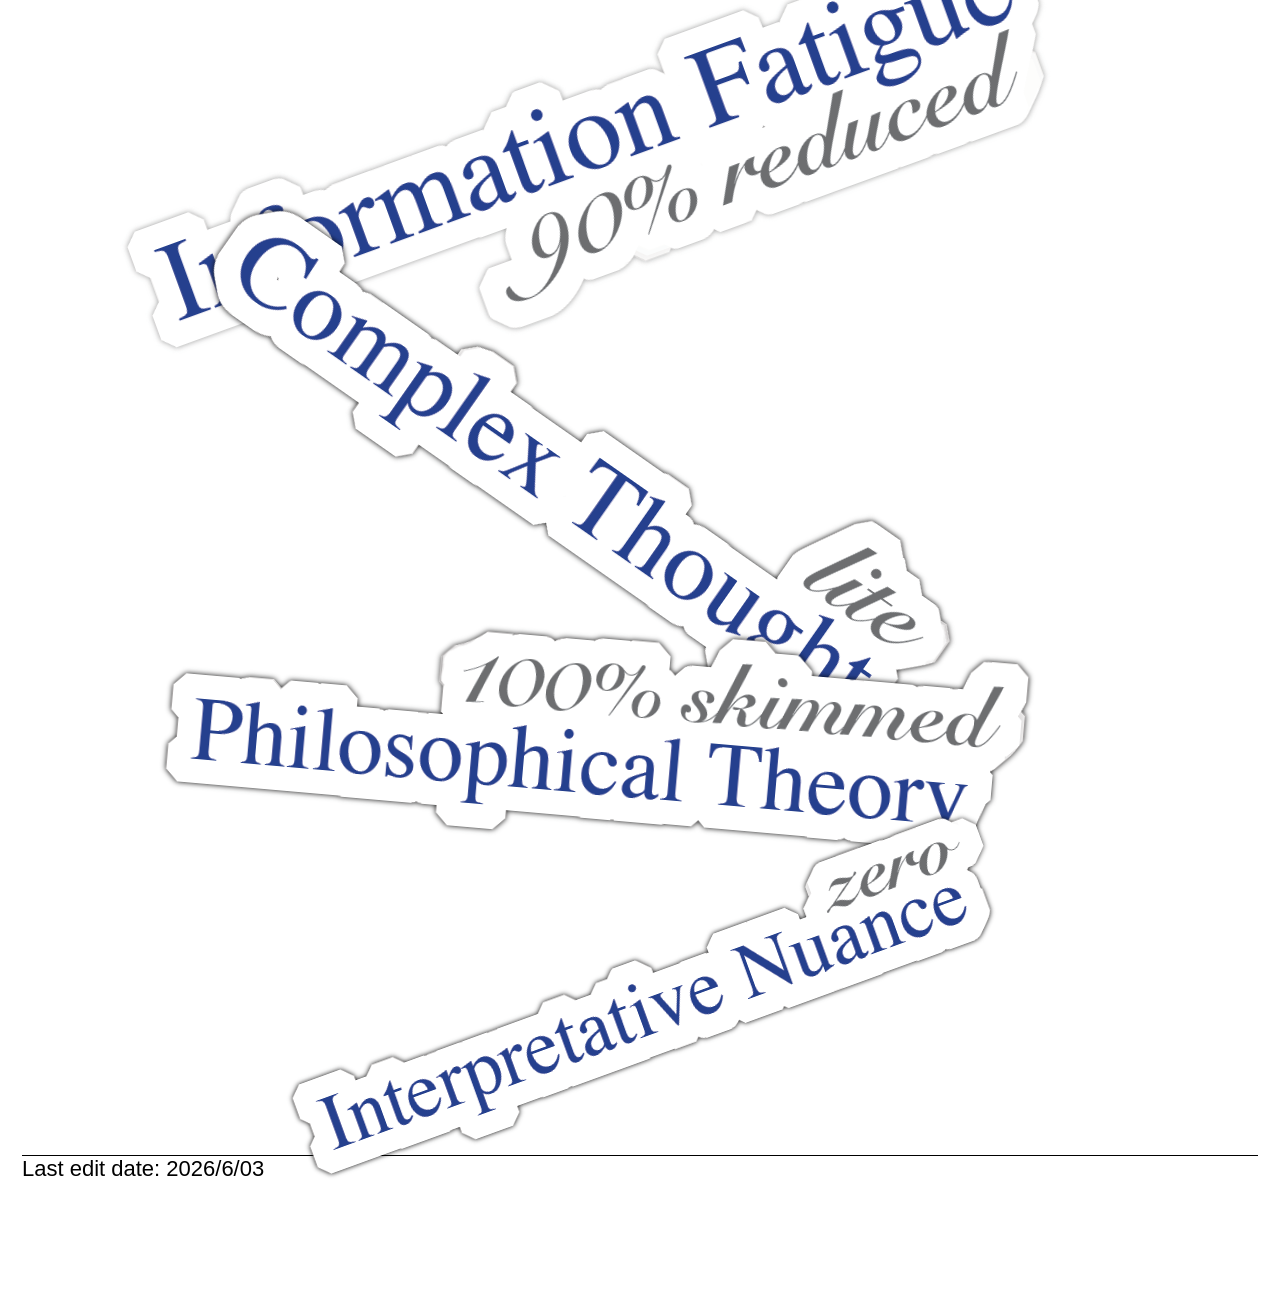
==== home.html @ 9d6224fe "New upload" ====
<!DOCTYPE html>

<html lang="en">

<head>

	<meta charset="utf-8">
	<meta name="viewport" content="width=device-width,initial-scale=1.0">

	<!-- meta tags, fill them with website meta infos -->
	<meta name="Digestion of the mind" content="Description of your web page" />
	<meta name="Cognitive Malnutrition" content="Digestion, Consumption, Diet, Speed, Efficiency" />
	<meta name="Eva Sóldís Bragadóttir" content="Name of the author/owner of the webpage's content" />

	<!-- favicon, fill with a 512x512px .png image named 'favicon.png' -->
	<link rel="icon" href="assets/images/favicon/favicon.png" />

	<!-- website title, visible in the browser window and on link sharing -->
	<title>Home</title>

	<!-- links for extensions and dependencies -->

	<!-- css -->
	<!-- first link your CSS dependences, here is normalize, a CSS 'reset' for cross-browser appearence uniformity -->
	<link rel="stylesheet" href="assets/css/normalize.css">
	<!-- zeroing out typographic browser default settings -->
	<link rel="stylesheet" href="assets/css/zero.css">
	<!-- you stylesheet -->
	<link rel="stylesheet" href="assets/css/style.css?ver=1.0">

	<!-- js -->
	<!-- first link your javascript dependencies -->
	<link rel="script" href="assets/js/script.js">
	<!-- your website scripts goes at the end of this document, right before the closing -->

</head>

<body>
	<div class="page-wrapper">

    <header>
    </header>

		<main>
            <a href="index.html">
              <img id="dietsticker1" src="assets/images/sticker1.png" alt="Information Fatigue">
            </a>

             <a href="index.html">
              <img id="dietsticker2" src="assets/images/sticker2.png" alt="Complex Thought">
            </a>

             <a href="index.html">
              <img id="dietsticker3" src="assets/images/sticker3.png" alt="Philosophical Theory">
            </a>

             <a href="index.html">
              <img id="dietsticker4" src="assets/images/sticker4.png" alt="Interpretative Nuance">
            </a>
		</main>



		<footer>

			<hr>

			<p>
				Last edit date: 2026/6/03
			</p>

		</footer>



	</div>



	<!-- end webpage content -->


	<!-- website script right before closing </body> tag -->
	<script type="text/javascript" src="assets/js/script.js?ver=1.0"></script>


</body>

</html>
---- assets/css/zero.css ----
/********************************************************************************************************
 * TAKEN FROM: HTTPS://GITHUB.COM/TAILWINDLABS/TAILWINDCSS/BLOB/MAIN/PACKAGES/TAILWINDCSS/PREFLIGHT.CSS *
 ********************************************************************************************************/

/*
  1. Prevent padding and border from affecting element width. (https://github.com/mozdevs/cssremedy/issues/4)
  2. Remove default margins and padding
  3. Reset all borders.
*/

*,
::after,
::before,
::backdrop,
::file-selector-button {
    box-sizing: border-box;
    margin: 0;
    padding: 0;
    border: 0 solid;
}

/*
  1. Use a consistent sensible line-height in all browsers.
  2. Prevent adjustments of font size after orientation changes in iOS.
  3. Use a more readable tab size.
  4. Use the user's configured `sans` font-family by default.
  5. Use the user's configured `sans` font-feature-settings by default.
  6. Use the user's configured `sans` font-variation-settings by default.
  7. Disable tap highlights on iOS.
*/

html,
:host {
    line-height: 1.5;
    -webkit-text-size-adjust: 100%;
    font-family:
        system-ui,
        -apple-system,
        BlinkMacSystemFont,
        'Segoe UI',
        Roboto,
        Oxygen,
        Ubuntu,
        Cantarell,
        'Open Sans',
        'Helvetica Neue',
        sans-serif;
    font-feature-settings: normal;
    font-variation-settings: normal;
    -webkit-tap-highlight-color: transparent;
    /* text-rendering: https://developer.mozilla.org/en-US/docs/Web/CSS/Reference/Properties/text-rendering */
    text-rendering: optimizeLegibility;
    /* font-kerning: https://developer.mozilla.org/en-US/docs/Web/CSS/Reference/Properties/font-kerning */
    font-kerning: auto;
}

/*
  1. Add the correct height in Firefox.
  2. Correct the inheritance of border color in Firefox. (https://bugzilla.mozilla.org/show_bug.cgi?id=190655)
  3. Reset the default border style to a 1px solid border.
*/

hr {
    height: 0;
    color: inherit;
    border-top-width: 1px;
}

/*
  Add the correct text decoration in Chrome, Edge, and Safari.
*/

abbr:where([title]) {
    -webkit-text-decoration: underline dotted;
    text-decoration: underline dotted;
}

/*
  Remove the default font size and weight for headings.
*/

h1,
h2,
h3,
h4,
h5,
h6 {
    font-size: inherit;
    font-weight: inherit;
}

/*
  Reset links to optimize for opt-in styling instead of opt-out.
*/

a {
    color: inherit;
    -webkit-text-decoration: inherit;
    text-decoration: inherit;
}

/*
  Add the correct font weight in Edge and Safari.
*/

b,
strong {
    font-weight: bolder;
}

/*
  1. Use the user's configured `mono` font-family by default.
  2. Use the user's configured `mono` font-feature-settings by default.
  3. Use the user's configured `mono` font-variation-settings by default.
  4. Correct the odd `em` font sizing in all browsers.
*/

code,
kbd,
samp,
pre {
    font-family:
        ui-monospace,
        SFMono-Regular,
        Menlo,
        Monaco,
        Consolas,
        'Liberation Mono',
        'Courier New',
        monospace;
    font-feature-settings: normal;
    font-variation-settings: normal;
    font-size: 1em;
}

/*
  Add the correct font size in all browsers.
*/

small {
    font-size: 80%;
}

/*
  Prevent `sub` and `sup` elements from affecting the line height in all browsers.
*/

sub,
sup {
    font-size: 75%;
    line-height: 0;
    position: relative;
    vertical-align: baseline;
}

sub {
    bottom: -0.25em;
}

sup {
    top: -0.5em;
}

/*
  1. Remove text indentation from table contents in Chrome and Safari. (https://bugs.chromium.org/p/chromium/issues/detail?id=999088, https://bugs.webkit.org/show_bug.cgi?id=201297)
  2. Correct table border color inheritance in all Chrome and Safari. (https://bugs.chromium.org/p/chromium/issues/detail?id=935729, https://bugs.webkit.org/show_bug.cgi?id=195016)
  3. Remove gaps between table borders by default.
*/

table {
    text-indent: 0;
    border-color: inherit;
    border-collapse: collapse;
}

/*
  Use the modern Firefox focus style for all focusable elements.
*/

:-moz-focusring {
    outline: auto;
}

/*
  Add the correct vertical alignment in Chrome and Firefox.
*/

progress {
    vertical-align: baseline;
}

/*
  Add the correct display in Chrome and Safari.
*/

summary {
    display: list-item;
}

/*
  Make lists unstyled by default.
*/

ol,
ul,
menu {
    list-style: none;
}

/*
  1. Make replaced elements `display: block` by default. (https://github.com/mozdevs/cssremedy/issues/14)
  2. Add `vertical-align: middle` to align replaced elements more sensibly by default. (https://github.com/jensimmons/cssremedy/issues/14#issuecomment-634934210)
      This can trigger a poorly considered lint error in some tools but is included by design.
*/

img,
svg,
video,
canvas,
audio,
iframe,
embed,
object {
    display: block;
    vertical-align: middle;
}

/*
  Constrain images and videos to the parent width and preserve their intrinsic aspect ratio. (https://github.com/mozdevs/cssremedy/issues/14)
*/

img,
video {
    max-width: 100%;
    height: auto;
}

/*
  1. Inherit font styles in all browsers.
  2. Remove border radius in all browsers.
  3. Remove background color in all browsers.
  4. Ensure consistent opacity for disabled states in all browsers.
*/

button,
input,
select,
optgroup,
textarea,
::file-selector-button {
    font: inherit;
    font-feature-settings: inherit;
    font-variation-settings: inherit;
    letter-spacing: inherit;
    color: inherit;
    border-radius: 0;
    background-color: transparent;
    opacity: 1;
}

/*
  Restore default font weight.
*/

:where(select:is([multiple], [size])) optgroup {
    font-weight: bolder;
}

/*
  Restore indentation.
*/

:where(select:is([multiple], [size])) optgroup option {
    padding-inline-start: 20px;
}

/*
  Restore space after button.
*/

::file-selector-button {
    margin-inline-end: 4px;
}

/*
  Reset the default placeholder opacity in Firefox. (https://github.com/tailwindlabs/tailwindcss/issues/3300)
*/

::placeholder {
    opacity: 1;
}

/*
  Set the default placeholder color to a semi-transparent version of the current text color in browsers that do not
  crash when using `color-mix(…)` with `currentcolor`. (https://github.com/tailwindlabs/tailwindcss/issues/17194)
*/

@supports (not (-webkit-appearance: -apple-pay-button))
/* Not Safari */
or (contain-intrinsic-size: 1px)
/* Safari 17+ */
    {
    ::placeholder {
        color: color-mix(in oklab, currentcolor 50%, transparent);
    }
}

/*
  Prevent resizing textareas horizontally by default.
*/

textarea {
    resize: vertical;
}

/*
  Remove the inner padding in Chrome and Safari on macOS.
*/

::-webkit-search-decoration {
    -webkit-appearance: none;
}

/*
  1. Ensure date/time inputs have the same height when empty in iOS Safari.
  2. Ensure text alignment can be changed on date/time inputs in iOS Safari.
*/

::-webkit-date-and-time-value {
    min-height: 1lh;
    text-align: inherit;
}

/*
  Prevent height from changing on date/time inputs in macOS Safari when the input is set to `display: block`.
*/

::-webkit-datetime-edit {
    display: inline-flex;
}

/*
  Remove excess padding from pseudo-elements in date/time inputs to ensure consistent height across browsers.
*/

::-webkit-datetime-edit-fields-wrapper {
    padding: 0;
}

::-webkit-datetime-edit,
::-webkit-datetime-edit-year-field,
::-webkit-datetime-edit-month-field,
::-webkit-datetime-edit-day-field,
::-webkit-datetime-edit-hour-field,
::-webkit-datetime-edit-minute-field,
::-webkit-datetime-edit-second-field,
::-webkit-datetime-edit-millisecond-field,
::-webkit-datetime-edit-meridiem-field {
    padding-block: 0;
}

/*
  Center dropdown marker shown on inputs with paired `<datalist>`s in Chrome. (https://github.com/tailwindlabs/tailwindcss/issues/18499)
*/

::-webkit-calendar-picker-indicator {
    line-height: 1;
}

/*
  Remove the additional `:invalid` styles in Firefox. (https://github.com/mozilla/gecko-dev/blob/2f9eacd9d3d995c937b4251a5557d95d494c9be1/layout/style/res/forms.css#L728-L737)
*/

:-moz-ui-invalid {
    box-shadow: none;
}

/*
  Correct the inability to style the border radius in iOS Safari.
*/

button,
input:where([type='button'], [type='reset'], [type='submit']),
::file-selector-button {
    appearance: button;
}

/*
  Correct the cursor style of increment and decrement buttons in Safari.
*/

::-webkit-inner-spin-button,
::-webkit-outer-spin-button {
    height: auto;
}

/*
  Make elements with the HTML hidden attribute stay hidden by default.
*/

[hidden]:where(:not([hidden='until-found'])) {
    display: none !important;
}
---- assets/css/style.css ----
@charset "UTF-8";



/* @FONT FACE (enable the use of 'custom fonts' inside your document) */

/* 
  You can use 'fontsquirrel' (https://www.fontsquirrel.com) 
  or 'transfonter' (https://transfonter.org)
  to generate your own font for the web from .ttf or .oft files 
*/

@font-face {
  font-family: 'Your Font Name';
  src: url('../fonts/yourfontname/yourfontname-roman.woff2');
  font-weight: normal;
  font-style: normal;
  font-display: block;
}

@font-face {
  font-family: 'Your Font Name';
  src: url('../fonts/yourfontname/yourfontname-italic.woff2');
  font-weight: normal;
  font-style: italic;
  font-display: block;
}



/* VARIABLES */

:root {
  /* Color values */
  --color-background: rgba(255, 255, 255, 1);
  --color-text: rgba(0, 0, 0, 1);
  --color-text-link: rgba(0, 0, 0, 0.8);
  --color-text-link-hover: rgba(0,0,0,0.5);
  /* Font values */
  --font-text: 'Your Font Name', 'Helvetica', 'Arial', sans-serif;
  --font-size: 24px;
  /* Margin values */
  --margin: 1rem;


  /* Examples of possible variables */

  --font-size-heading: calc(var(--font-size) * 2);
  --font-size-subheading: calc(var(--font-size) * 1.25);
  --font-size-caption: calc(var(--font-size) * 0.875);

  --margin-xs: calc(var(--margin) * 0.5);
  --margin-s: calc(var(--margin) * 1);
  --margin-m: calc(var(--margin) * 2);
  --margin-l: calc(var(--margin) * 3);
  --margin-xl: calc(var(--margin) * 5);

}



/* GENERAL STYLES */

html {
  font: var(--font-size) var(--font-family);
  color: var(--color-text);
  background-color: var(--color-background);
}

body {
  position: relative;
  background-color: var(--color-background);
  font: var(--font-size) var(--font-family);
  color: var(--color-text);
  width: 100%;
  height: auto;
  overflow-y: auto;
}

.is-chapter {
    display: flex;
    flex-direction: row;
    width: 100%;
    box-sizing: border-box;
    text-align: justify;
}

a {
  color: var(--color-text-link);
  text-decoration: none;
}

a:hover {
  color: var(--color-text-link-hover);
  text-decoration: none;
  font-weight: bold;
}


h1 {
  /* h1 style */
  font-size: clamp(var(--font-size-heading),
      4vw,
      calc(var(--font-size-heading) * 1.25));
}

h2 {
  /* h2 style */
}

h3 {
  /* h3 style */
}

h4,
h5,
h6 {
  /* h4-h5-h6 style */
}

p {
  /* paragraph style */
}

ol,
ul {
  /* ordered list and unordered list styles */
}

blockquote {
  /* blockquote element style */
}

hr {
  /* horizontal rule style */
}



/* PAGE STYLES */

/* page structure */

div.page-wrapper {
  /* the element that 'wraps' everything */
  padding: var(--margin);
}

/* navigation */

nav {}

/* content */

main {}

summary {}

.page-wrapper>main {
  margin: 1rem 0;
  display: flex;
  flex-wrap: wrap;
  gap: 1rem;
}



/* UTILITY CLASSES */

/* hide desktop mobile etc */

.desktop-only {
  display: block;
}

.mobile-only {
  display: none;
}





/* WEBSITE MEDIA QUERIES */

/* responsive typeface for various breaking points, sets the default 'rem' value */
@media (max-width: 299px) {
  :root {
    --font-size: 18px;
  }

  html,
  body {
    font: var(--font-size) var(--font-text);
  }
}

@media (min-width: 299px) and (max-width: 340px) {
  :root {
    --font-size: 19px;
  }

  html,
  body {
    font: var(--font-size) var(--font-text);
  }
}

@media (min-width: 340px) and (max-width: 440px) {
  :root {
    --font-size: 20px;
  }

  html,
  body {
    font: var(--font-size) var(--font-text);
  }
}

@media (min-width: 441px) and (max-width: 779px) {
  :root {
    --font-size: 19px;
  }

  html,
  body {
    font: var(--font-size) var(--font-text);
  }
}

@media (min-width: 780px) and (max-width: 992px) {
  :root {
    --font-size: 20px;
  }

  html,
  body {
    font: var(--font-size) var(--font-text);
  }
}

@media (min-width: 993px) and (max-width: 1200px) {
  :root {
    --font-size: 21px;
  }

  html,
  body {
    font: var(--font-size) var(--font-text);
  }
}

@media (min-width: 1201px) and (max-width: 1320px) {
  :root {
    --font-size: 22px;
  }

  html,
  body {
    font: var(--font-size) var(--font-text);
  }
}

@media (min-width: 1321px) {
  :root {
    --font-size: 24px;
  }

  html,
  body {
    font: var(--font-size) var(--font-text);
  }
}

/* styles for 'mobile', screen sizes up to 779px, should covers 'mobile' and 'tablet' */
/* style this one first and then use the subsequent ones in a cascading way (from general to specific) */

@media (max-width: 779px) {

  /* your 'mobile' overriding css properties here */



  /* utility classes, mobile */

  .desktop-only {
    display: none;
  }

  .mobile-only {
    display: block;
  }

}



/* use this query to apply style changes to smaller smartphones sizes (like an iPhone 5S or SE 2016), max size of 339px */

@media (max-width: 339px) {

  /* your overriding css properties here */

}



/* use this query to apply style changes for 'mobile' screen sizes that are flipped in 'landscape' mode */

@media (max-width: 779px) and (orientation: landscape) {

  /* your overriding css properties here */

}



/* use this query to apply style for 'small' desktop screens */

@media (min-width: 780px) and (max-width: 992px) {

  /* your overriding css properties here */

}

#component-5 {
  color: purple;
  line-height: 2rem;

.leading-1 {
  background-color: blanchedalmond;
  line-height: 3rem;
}

.leading-2 {
  background-color: pink;
  line-height: 15rem;
}

.leading-3 {
  background-color: rgb(181, 218, 138);
}
}

#dietsticker1 {
  max-width: 75vw;
  min-width: 25vw;
  cursor: pointer;
  rotate: -20deg;
  margin-left: 7.5vw;
}

#dietsticker1:hover {
  scale: 102%;
  cursor: pointer;
  rotate: -10deg;
  transition: 0.3s ease-in-out;
}

#dietsticker2 {
  max-width: 75vw;
  cursor: pointer;
  rotate: 35deg;
  padding-left: -80%;
  margin-left: 7vw;
}

#dietsticker2:hover {
  scale: 102%;
  cursor: pointer;
  rotate: 25deg;
  transition: 0.3s ease-in-out;
}

#dietsticker3 {
  max-width: 75vw;
  cursor: pointer;
  rotate: 5deg;
  margin-left: 8vw;
}

#dietsticker3:hover {
  scale: 102%;
  cursor: pointer;
  rotate: -5deg;
  transition: 0.3s ease-in-out;
}

#dietsticker4 {
  max-width: 75vw;
  cursor: pointer;
  rotate: -20deg;
  padding-left: 10%;
  margin-left: 9vw;
}

#dietsticker4:hover {
  scale: 102%;
  cursor: pointer;
  rotate: -10deg;
  transition: 0.3s ease-in-out;
}
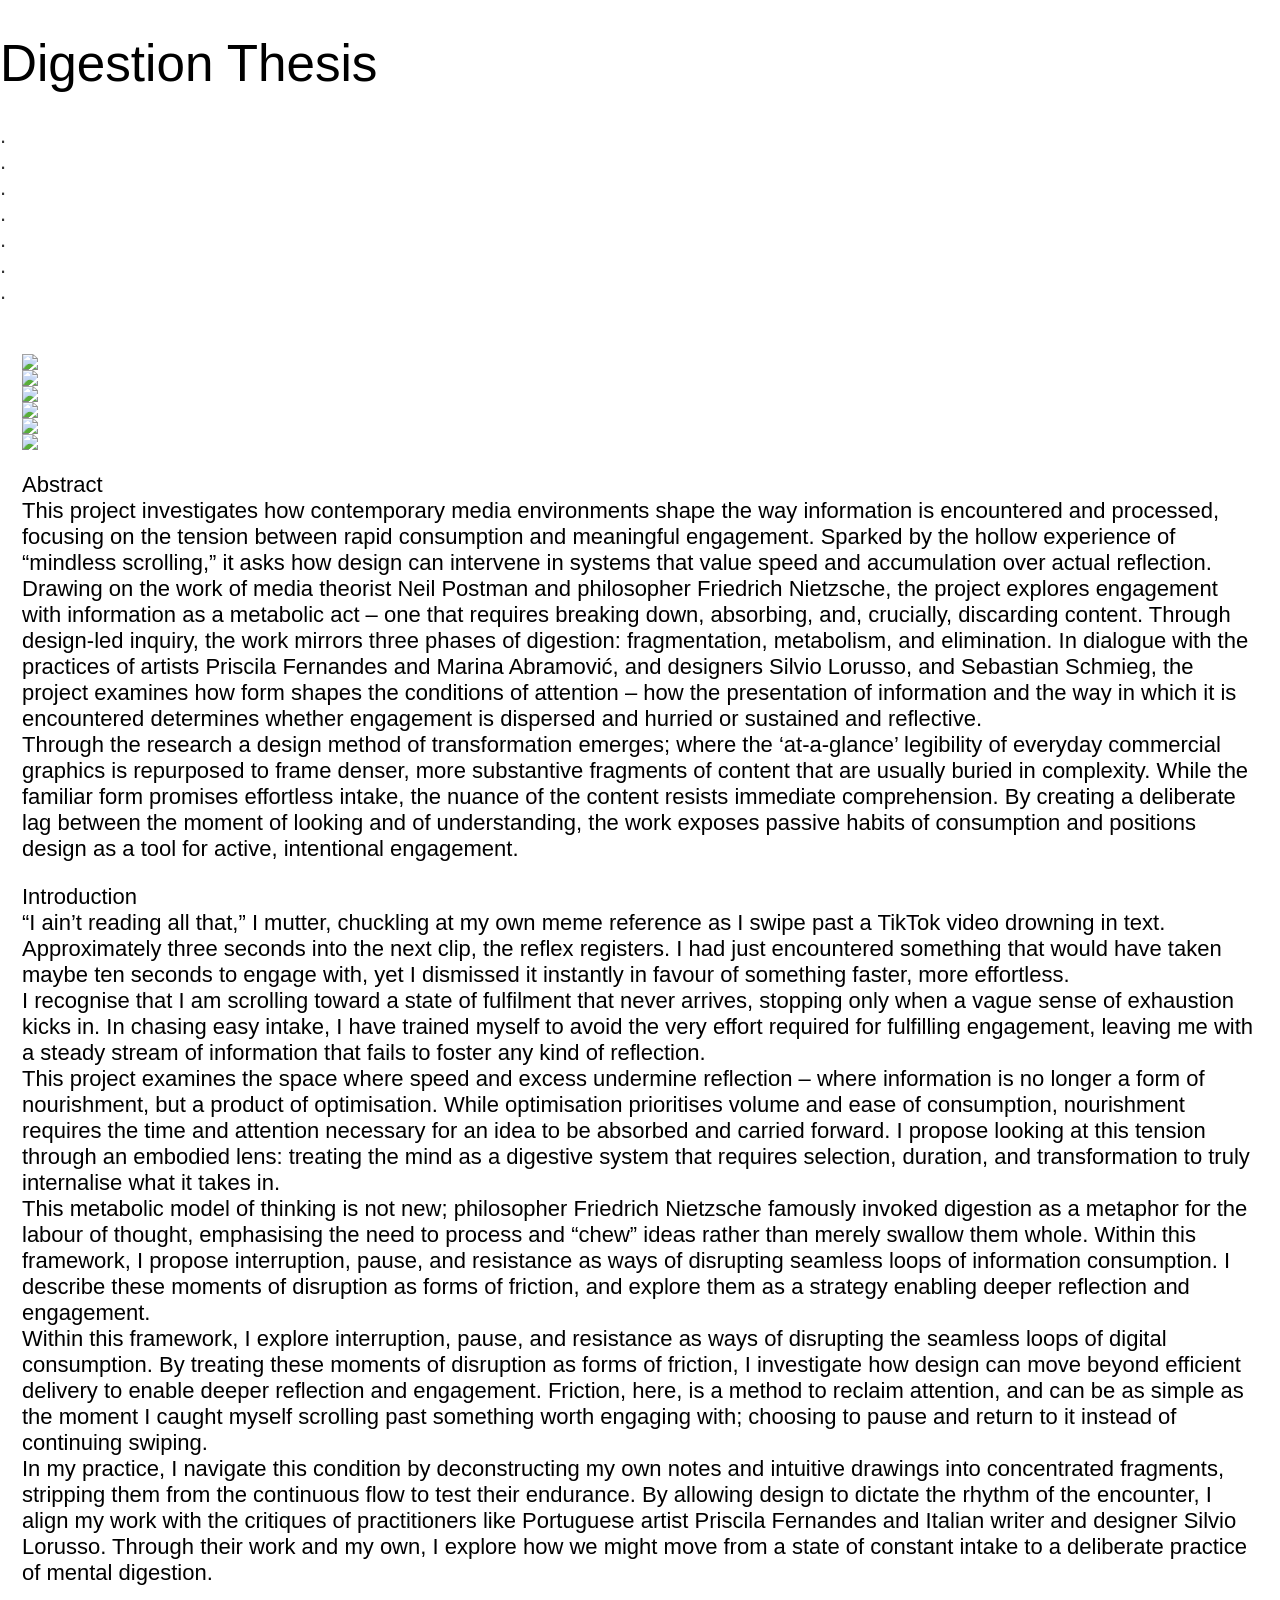
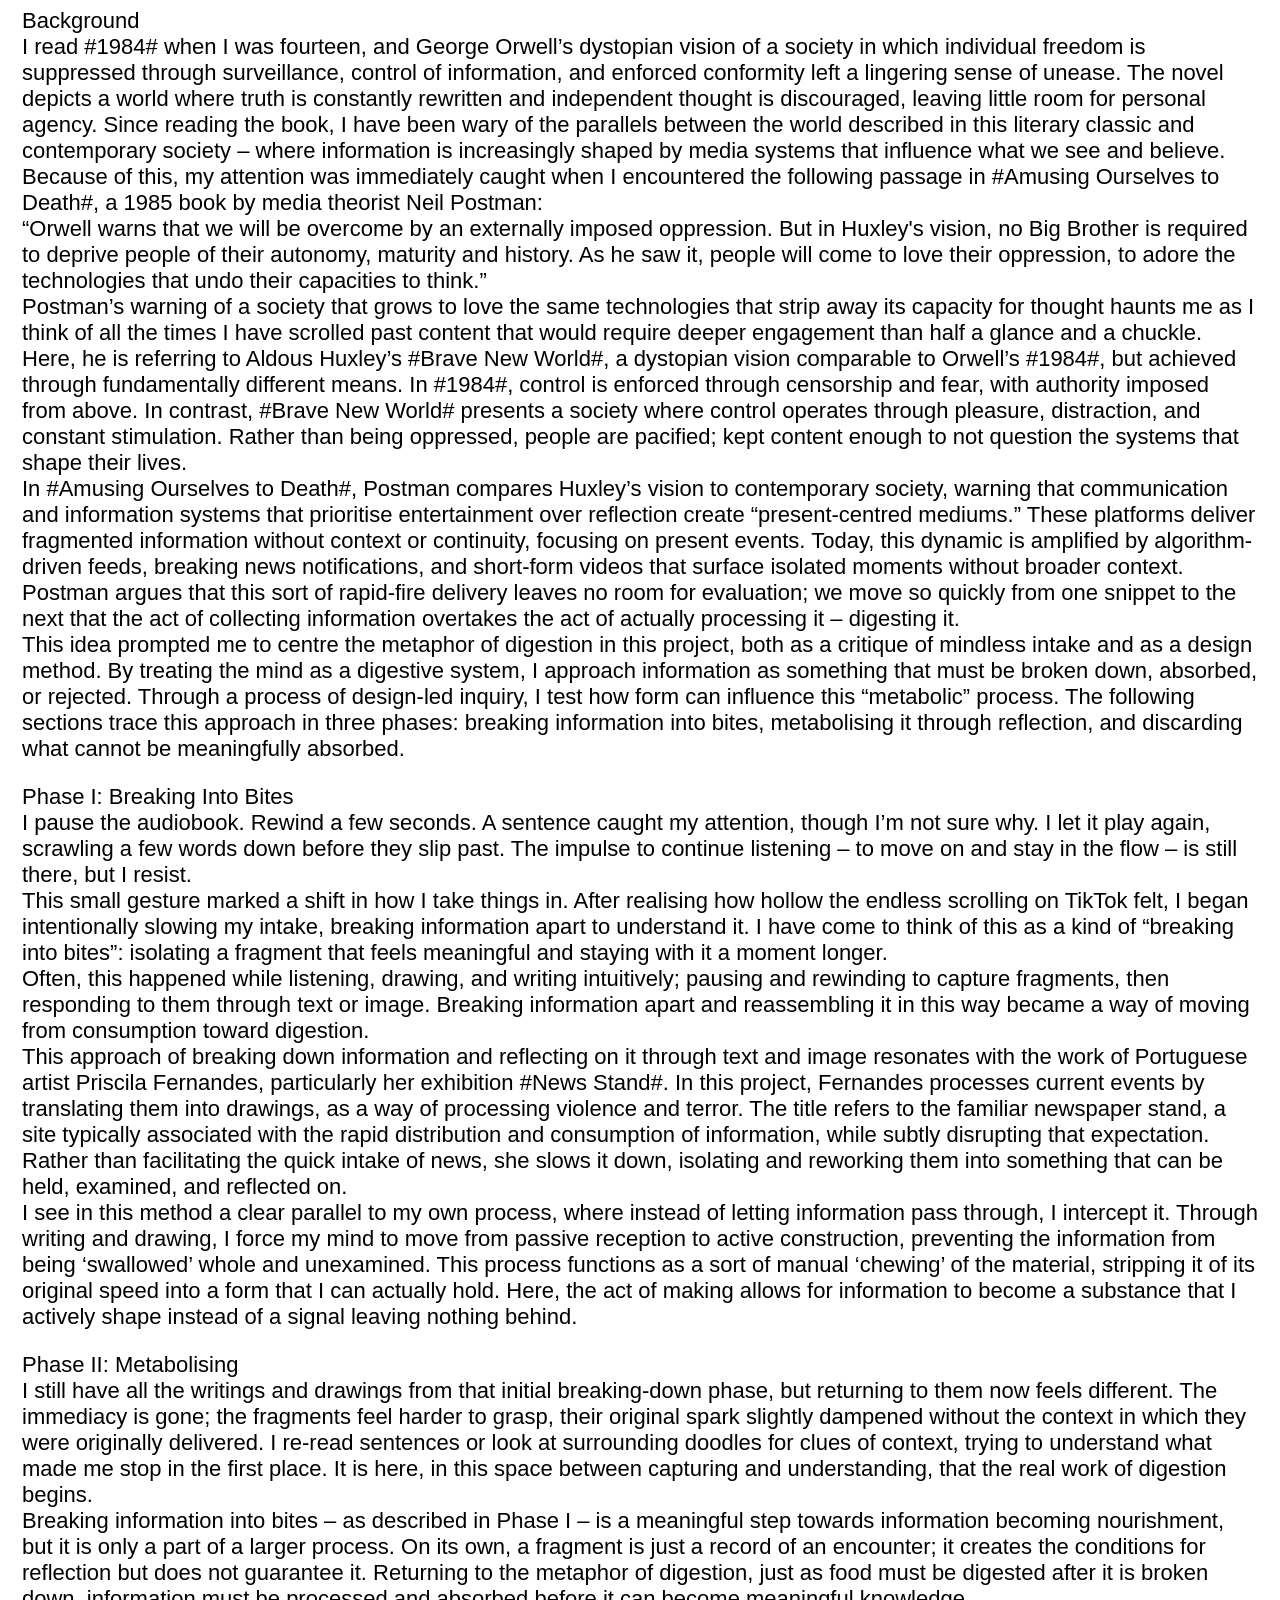
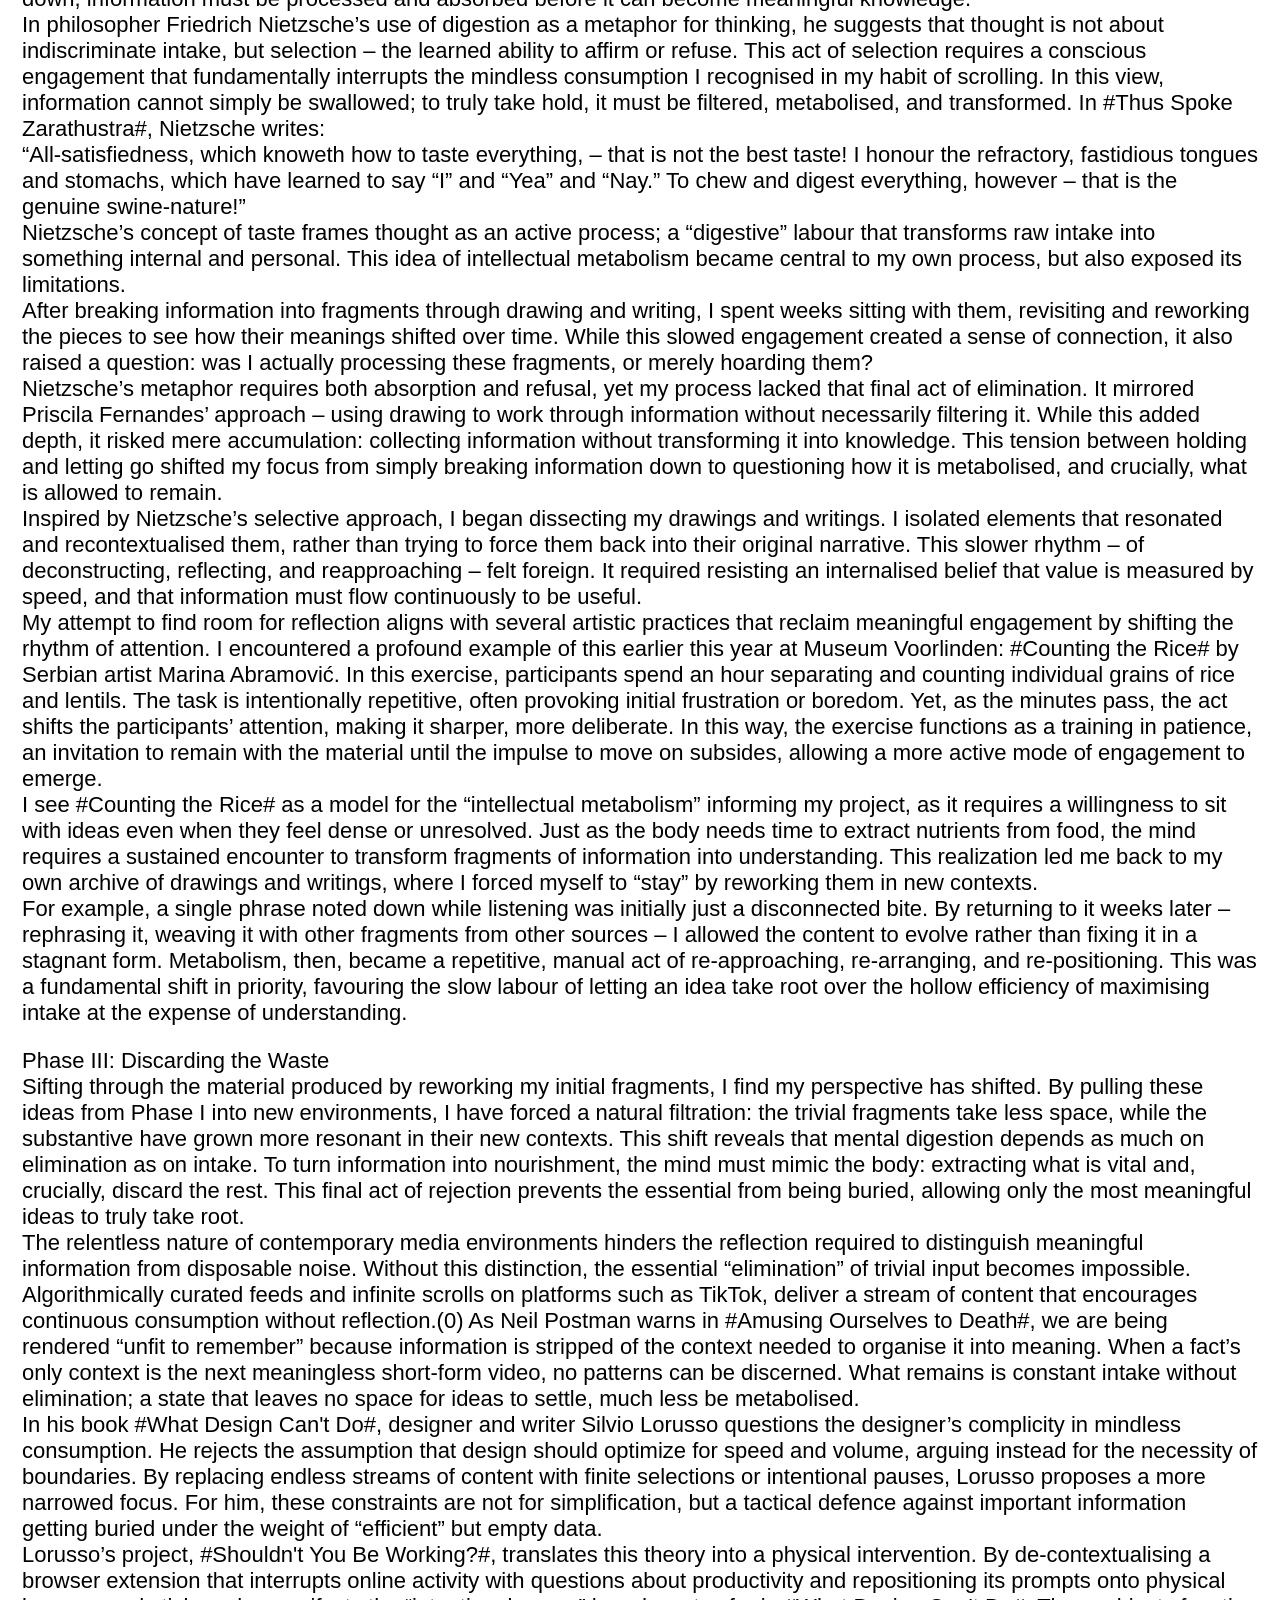
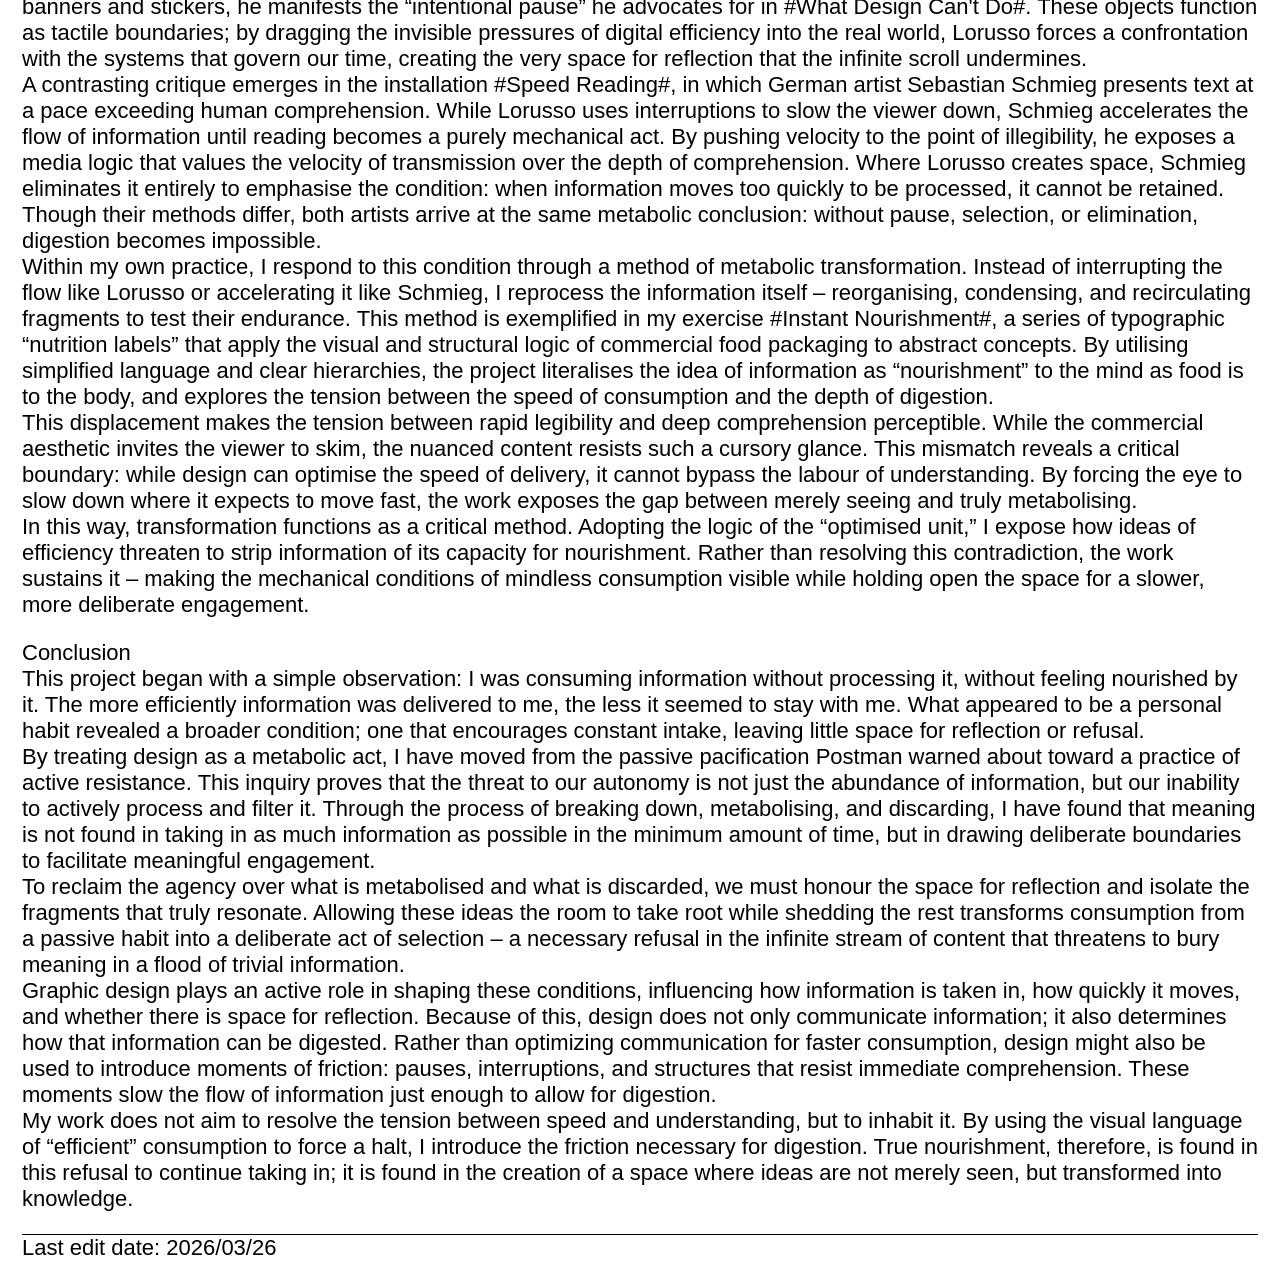
==== commit 0401b073: "commit publishing edits" ====
--- a/home.html
+++ b/home.html
@@ -16,7 +16,7 @@
 	<link rel="icon" href="assets/images/favicon/favicon.png" />
 
 	<!-- website title, visible in the browser window and on link sharing -->
-	<title>Home</title>
+	<title>Digest This</title>
 
 	<!-- links for extensions and dependencies -->
 
@@ -25,38 +25,453 @@
 	<link rel="stylesheet" href="assets/css/normalize.css">
 	<!-- zeroing out typographic browser default settings -->
 	<link rel="stylesheet" href="assets/css/zero.css">
+	<!-- Plantin typeface -->
+	<link rel="stylesheet" href="https://use.typekit.net/dyw8qka.css">
 	<!-- you stylesheet -->
 	<link rel="stylesheet" href="assets/css/style.css?ver=1.0">
 
-	<!-- js -->
-	<!-- first link your javascript dependencies -->
-	<link rel="script" href="assets/js/script.js">
-	<!-- your website scripts goes at the end of this document, right before the closing -->
 
 </head>
 
 <body>
+
+	<!-- webpage content goes here -->
+
+	<header>
+		<h1>
+			Digestion Thesis
+		</h1>
+
+	</header>
+
+	<nav>
+		<ul>
+			<li><a href="#abstract">·</a></li>
+			<li><a href="#intro">·</a></li>
+			<li><a href="#backg">·</a></li>
+			<li><a href="#chap1">·</a></li>
+			<li><a href="#chap2">·</a></li>
+			<li><a href="#chap3">·</a></li>
+			<li><a href="#conclusion">·</a></li>
+		</ul>
+	</nav>
+
 	<div class="page-wrapper">
 
-    <header>
-    </header>
+
+
 
 		<main>
-            <a href="index.html">
-              <img id="dietsticker1" src="assets/images/sticker1.png" alt="Information Fatigue">
-            </a>
-
-             <a href="index.html">
-              <img id="dietsticker2" src="assets/images/sticker2.png" alt="Complex Thought">
-            </a>
-
-             <a href="index.html">
-              <img id="dietsticker3" src="assets/images/sticker3.png" alt="Philosophical Theory">
-            </a>
-
-             <a href="index.html">
-              <img id="dietsticker4" src="assets/images/sticker4.png" alt="Interpretative Nuance">
-            </a>
+			<div id="image-stage">
+				<img src="assets/images/pic1.jpeg" class="stage-img" id="img-intro">
+				<img src="assets/images/pic2.jpeg" class="stage-img" id="img-backg">
+				<img src="assets/images/pic3.jpeg" class="stage-img" id="img-chap1">
+				<img src="assets/images/pic4.jpeg" class="stage-img" id="img-chap2">
+				<img src="assets/images/pic5.jpeg" class="stage-img" id="img-chap3">
+				<img src="assets/images/pic6.jpeg" class="stage-img" id="img-conclusion">
+			</div>
+
+			<div id="abstract">
+				<h2>
+					Abstract
+				</h2>
+				<p>
+					This project investigates how contemporary media environments shape the way information is
+					encountered and processed, focusing on the tension between rapid consumption and meaningful
+					engagement. Sparked by the hollow experience of “mindless scrolling,” it asks how design can
+					intervene in systems that value speed and accumulation over actual reflection.
+				</p>
+				<p>
+					Drawing on the work of media theorist Neil Postman and philosopher Friedrich Nietzsche, the project
+					explores engagement with information as a metabolic act – one that requires breaking down,
+					absorbing, and, crucially, discarding content. Through design-led inquiry, the work mirrors three
+					phases of digestion: fragmentation, metabolism, and elimination. In dialogue with the practices of
+					artists Priscila Fernandes and Marina Abramović, and designers Silvio Lorusso, and Sebastian
+					Schmieg, the project examines how form shapes the conditions of attention – how the presentation of
+					information and the way in which it is encountered determines whether engagement is dispersed and
+					hurried or sustained and reflective.
+				</p>
+				<p>
+					Through the research a design method of transformation emerges; where the ‘at-a-glance’ legibility
+					of everyday commercial graphics is repurposed to frame denser, more substantive fragments of content
+					that are usually buried in complexity. While the familiar form promises effortless intake, the
+					nuance of the content resists immediate comprehension. By creating a deliberate lag between the
+					moment of looking and of understanding, the work exposes passive habits of consumption and positions
+					design as a tool for active, intentional engagement.
+				</p>
+			</div>
+
+			<div id="intro">
+				<h2>
+					Introduction
+				</h2>
+				<p>
+					“I ain’t reading all that,” I mutter, chuckling at my own meme reference as I swipe past a TikTok
+					video drowning in text. Approximately three seconds into the next clip, the reflex registers. I had
+					just encountered something that would have taken maybe ten seconds to engage with, yet I dismissed
+					it instantly in favour of something faster, more effortless.
+				</p>
+				<p>
+					I recognise that I am scrolling toward a state of fulfilment that never arrives, stopping only when
+					a vague sense of exhaustion kicks in. In chasing easy intake, I have trained myself to avoid the
+					very effort required for fulfilling engagement, leaving me with a steady stream of information that
+					fails to foster any kind of reflection.
+				</p>
+				<p>
+					This project examines the space where speed and excess undermine reflection – where information is
+					no longer a form of nourishment, but a product of optimisation. While optimisation prioritises
+					volume and ease of consumption, nourishment requires the time and attention necessary for an idea to
+					be absorbed and carried forward. I propose looking at this tension through an embodied lens:
+					treating the mind as a digestive system that requires selection, duration, and transformation to
+					truly internalise what it takes in.
+				</p>
+				<p>
+					This metabolic model of thinking is not new; philosopher Friedrich Nietzsche famously invoked
+					digestion as a metaphor for the labour of thought, emphasising the need to process and “chew” ideas
+					rather than merely swallow them whole. Within this framework, I propose interruption, pause, and
+					resistance as ways of disrupting seamless loops of information consumption. I describe these moments
+					of disruption as forms of friction, and explore them as a strategy enabling deeper reflection and
+					engagement.
+				</p>
+				<p>
+					Within this framework, I explore interruption, pause, and resistance as ways of disrupting the
+					seamless loops of digital consumption. By treating these moments of disruption as forms of friction,
+					I investigate how design can move beyond efficient delivery to enable deeper reflection and
+					engagement. Friction, here, is a method to reclaim attention, and can be as simple as the moment I
+					caught myself scrolling past something worth engaging with; choosing to pause and return to it
+					instead of continuing swiping.
+				</p>
+				<p>
+					In my practice, I navigate this condition by deconstructing my own notes and intuitive drawings into
+					concentrated fragments, stripping them from the continuous flow to test their endurance. By allowing
+					design to dictate the rhythm of the encounter, I align my work with the critiques of practitioners
+					like Portuguese artist Priscila Fernandes and Italian writer and designer Silvio Lorusso. Through
+					their work and my own, I explore how we might move from a state of constant intake to a deliberate
+					practice of mental digestion.
+				</p>
+			</div>
+
+			<div id="backg">
+				<h2>
+					Background
+				</h2>
+
+				<p>
+					I read #1984# when I was fourteen, and George Orwell’s dystopian vision of a society in which
+					individual freedom is suppressed through surveillance, control of information, and enforced
+					conformity left a lingering sense of unease. The novel depicts a world where truth is constantly
+					rewritten and independent thought is discouraged, leaving little room for personal agency. Since
+					reading the book, I have been wary of the parallels between the world described in this literary
+					classic and contemporary society – where information is increasingly shaped by media systems that
+					influence what we see and believe. Because of this, my attention was immediately caught when I
+					encountered the following passage in #Amusing Ourselves to Death#, a 1985 book by media theorist
+					Neil Postman:
+				</p>
+				<p class="quote">
+					“Orwell warns that we will be overcome by an externally imposed oppression. But in Huxley's vision,
+					no Big Brother is required to deprive people of their autonomy, maturity and history. As he saw it,
+					people will come to love their oppression, to adore the technologies that undo their capacities to
+					think.”
+				</p>
+				<p>
+					Postman’s warning of a society that grows to love the same technologies that strip away its capacity
+					for thought haunts me as I think of all the times I have scrolled past content that would require
+					deeper engagement than half a glance and a chuckle. Here, he is referring to Aldous Huxley’s #Brave
+					New World#, a dystopian vision comparable to Orwell’s #1984#, but achieved through fundamentally
+					different means. In #1984#, control is enforced through censorship and fear, with authority imposed
+					from above. In contrast, #Brave New World# presents a society where control operates through
+					pleasure, distraction, and constant stimulation. Rather than being oppressed, people are pacified;
+					kept content enough to not question the systems that shape their lives.
+				</p>
+				<p>
+					In #Amusing Ourselves to Death#, Postman compares Huxley’s vision to contemporary society, warning
+					that communication and information systems that prioritise entertainment over reflection create
+					“present-centred mediums.” These platforms deliver fragmented information without context or
+					continuity, focusing on present events. Today, this dynamic is amplified by algorithm-driven feeds,
+					breaking news notifications, and short-form videos that surface isolated moments without broader
+					context.
+				</p>
+				<p>
+					Postman argues that this sort of rapid-fire delivery leaves no room for evaluation; we move so
+					quickly from one snippet to the next that the act of collecting information overtakes the act of
+					actually processing it – digesting it.
+				</p>
+				<p>
+					This idea prompted me to centre the metaphor of digestion in this project, both as a critique of
+					mindless intake and as a design method. By treating the mind as a digestive system, I approach
+					information as something that must be broken down, absorbed, or rejected. Through a process of
+					design-led inquiry, I test how form can influence this “metabolic” process. The following sections
+					trace this approach in three phases: breaking information into bites, metabolising it through
+					reflection, and discarding what cannot be meaningfully absorbed.
+				</p>
+			</div>
+
+			<div id="chap1">
+				<h2>
+					Phase I: Breaking Into Bites
+				</h2>
+
+				<p>
+					I pause the audiobook. Rewind a few seconds. A sentence caught my attention, though I’m not sure
+					why. I let it play again, scrawling a few words down before they slip past. The impulse to continue
+					listening – to move on and stay in the flow – is still there, but I resist.
+				</p>
+				<p>
+					This small gesture marked a shift in how I take things in. After realising how hollow the endless
+					scrolling on TikTok felt, I began intentionally slowing my intake, breaking information apart to
+					understand it. I have come to think of this as a kind of “breaking into bites”: isolating a fragment
+					that feels meaningful and staying with it a moment longer.
+				</p>
+				<p>
+					Often, this happened while listening, drawing, and writing intuitively; pausing and rewinding to
+					capture fragments, then responding to them through text or image. Breaking information apart and
+					reassembling it in this way became a way of moving from consumption toward digestion.
+				</p>
+				<p>
+					This approach of breaking down information and reflecting on it through text and image resonates
+					with the work of Portuguese artist Priscila Fernandes, particularly her exhibition #News Stand#. In
+					this project, Fernandes processes current events by translating them into drawings, as a way of
+					processing violence and terror. The title refers to the familiar newspaper stand, a site typically
+					associated with the rapid distribution and consumption of information, while subtly disrupting that
+					expectation. Rather than facilitating the quick intake of news, she slows it down, isolating and
+					reworking them into something that can be held, examined, and reflected on.
+				</p>
+				<p>
+					I see in this method a clear parallel to my own process, where instead of letting information pass
+					through, I intercept it. Through writing and drawing, I force my mind to move from passive reception
+					to active construction, preventing the information from being ‘swallowed’ whole and unexamined. This
+					process functions as a sort of manual ‘chewing’ of the material, stripping it of its original speed
+					into a form that I can actually hold. Here, the act of making allows for information to become a
+					substance that I actively shape instead of a signal leaving nothing behind.
+				</p>
+			</div>
+
+			<div id="chap2">
+				<h2>
+					Phase II: Metabolising
+				</h2>
+
+				<p>
+					I still have all the writings and drawings from that initial breaking-down phase, but returning to
+					them now feels different. The immediacy is gone; the fragments feel harder to grasp, their original
+					spark slightly dampened without the context in which they were originally delivered. I re-read
+					sentences or look at surrounding doodles for clues of context, trying to understand what made me
+					stop in the first place. It is here, in this space between capturing and understanding, that the
+					real work of digestion begins.
+				</p>
+
+				<p>
+					Breaking information into bites – as described in Phase I – is a meaningful step towards information
+					becoming nourishment, but it is only a part of a larger process. On its own, a fragment is just a
+					record of an encounter; it creates the conditions for reflection but does not guarantee it.
+					Returning to the metaphor of digestion, just as food must be digested after it is broken down,
+					information must be processed and absorbed before it can become meaningful knowledge.
+				</p>
+
+				<p>
+					In philosopher Friedrich Nietzsche’s use of digestion as a metaphor for thinking, he suggests that
+					thought is not about indiscriminate intake, but selection – the learned ability to affirm or refuse.
+					This act of selection requires a conscious engagement that fundamentally interrupts the mindless
+					consumption I recognised in my habit of scrolling. In this view, information cannot simply be
+					swallowed; to truly take hold, it must be filtered, metabolised, and transformed. In #Thus Spoke
+					Zarathustra#, Nietzsche writes:
+				</p>
+
+				<p class="quote">
+					“All-satisfiedness, which knoweth how to taste everything, – that is not the best taste! I honour
+					the refractory, fastidious tongues and stomachs, which have learned to say “I” and “Yea” and “Nay.”
+					To chew and digest everything, however – that is the genuine swine-nature!”
+				</p>
+
+				<p>
+					Nietzsche’s concept of taste frames thought as an active process; a “digestive” labour that
+					transforms raw intake into something internal and personal. This idea of intellectual metabolism
+					became central to my own process, but also exposed its limitations.
+				</p>
+
+				<p>
+					After breaking information into fragments through drawing and writing, I spent weeks sitting with
+					them, revisiting and reworking the pieces to see how their meanings shifted over time. While this
+					slowed engagement created a sense of connection, it also raised a question: was I actually
+					processing these fragments, or merely hoarding them?
+				</p>
+
+				<p>
+					Nietzsche’s metaphor requires both absorption and refusal, yet my process lacked that final act of
+					elimination. It mirrored Priscila Fernandes’ approach – using drawing to work through information
+					without necessarily filtering it. While this added depth, it risked mere accumulation: collecting
+					information without transforming it into knowledge. This tension between holding and letting go
+					shifted my focus from simply breaking information down to questioning how it is metabolised, and
+					crucially, what is allowed to remain.
+				</p>
+
+				<p>
+					Inspired by Nietzsche’s selective approach, I began dissecting my drawings and writings. I isolated
+					elements that resonated and recontextualised them, rather than trying to force them back into their
+					original narrative. This slower rhythm – of deconstructing, reflecting, and reapproaching – felt
+					foreign. It required resisting an internalised belief that value is measured by speed, and that
+					information must flow continuously to be useful.
+				</p>
+
+				<p>
+					My attempt to find room for reflection aligns with several artistic practices that reclaim
+					meaningful engagement by shifting the rhythm of attention. I encountered a profound example of this
+					earlier this year at Museum Voorlinden: #Counting the Rice# by Serbian artist Marina Abramović. In
+					this exercise, participants spend an hour separating and counting individual grains of rice and
+					lentils. The task is intentionally repetitive, often provoking initial frustration or boredom. Yet,
+					as the minutes pass, the act shifts the participants’ attention, making it sharper, more deliberate.
+					In this way, the exercise functions as a training in patience, an invitation to remain with the
+					material until the impulse to move on subsides, allowing a more active mode of engagement to emerge.
+				</p>
+
+				<p>
+					I see #Counting the Rice# as a model for the “intellectual metabolism” informing my project, as it
+					requires a willingness to sit with ideas even when they feel dense or unresolved. Just as the body
+					needs time to extract nutrients from food, the mind requires a sustained encounter to transform
+					fragments of information into understanding. This realization led me back to my own archive of
+					drawings and writings, where I forced myself to “stay” by reworking them in new contexts.
+				</p>
+
+				<p>
+					For example, a single phrase noted down while listening was initially just a disconnected bite. By
+					returning to it weeks later – rephrasing it, weaving it with other fragments from other sources – I
+					allowed the content to evolve rather than fixing it in a stagnant form. Metabolism, then, became a
+					repetitive, manual act of re-approaching, re-arranging, and re-positioning. This was a fundamental
+					shift in priority, favouring the slow labour of letting an idea take root over the hollow efficiency
+					of maximising intake at the expense of understanding.
+				</p>
+			</div>
+
+			<div id="chap3">
+				<h2>
+					Phase III: Discarding the Waste
+				</h2>
+
+				<p>
+					Sifting through the material produced by reworking my initial fragments, I find my perspective has
+					shifted. By pulling these ideas from Phase I into new environments, I have forced a natural
+					filtration: the trivial fragments take less space, while the substantive have grown more resonant in
+					their new contexts. This shift reveals that mental digestion depends as much on elimination as on
+					intake. To turn information into nourishment, the mind must mimic the body: extracting what is vital
+					and, crucially, discard the rest. This final act of rejection prevents the essential from being
+					buried, allowing only the most meaningful ideas to truly take root.
+				</p>
+
+				<p>
+					The relentless nature of contemporary media environments hinders the reflection required to
+					distinguish meaningful information from disposable noise. Without this distinction, the essential
+					“elimination” of trivial input becomes impossible. Algorithmically curated feeds and infinite
+					scrolls on platforms such as TikTok, deliver a stream of content that encourages continuous
+					consumption without reflection.(0) As Neil Postman warns in #Amusing Ourselves to Death#, we are
+					being rendered “unfit to remember” because information is stripped of the context needed to organise
+					it into meaning. When a fact’s only context is the next meaningless short-form video, no patterns
+					can be discerned. What remains is constant intake without elimination; a state that leaves no space
+					for ideas to settle, much less be metabolised.
+				</p>
+
+				<p>
+					In his book #What Design Can't Do#, designer and writer Silvio Lorusso questions the designer’s
+					complicity in mindless consumption. He rejects the assumption that design should optimize for speed
+					and volume, arguing instead for the necessity of boundaries. By replacing endless streams of content
+					with finite selections or intentional pauses, Lorusso proposes a more narrowed focus. For him, these
+					constraints are not for simplification, but a tactical defence against important information getting
+					buried under the weight of “efficient” but empty data.
+				</p>
+
+				<p>
+					Lorusso’s project, #Shouldn't You Be Working?#, translates this theory into a physical intervention.
+					By de-contextualising a browser extension that interrupts online activity with questions about
+					productivity and repositioning its prompts onto physical banners and stickers, he manifests the
+					“intentional pause” he advocates for in #What Design Can't Do#. These objects function as tactile
+					boundaries; by dragging the invisible pressures of digital efficiency into the real world, Lorusso
+					forces a confrontation with the systems that govern our time, creating the very space for reflection
+					that the infinite scroll undermines.
+				</p>
+
+				<p>
+					A contrasting critique emerges in the installation #Speed Reading#, in which German artist Sebastian
+					Schmieg presents text at a pace exceeding human comprehension. While Lorusso uses interruptions to
+					slow the viewer down, Schmieg accelerates the flow of information until reading becomes a purely
+					mechanical act. By pushing velocity to the point of illegibility, he exposes a media logic that
+					values the velocity of transmission over the depth of comprehension. Where Lorusso creates space,
+					Schmieg eliminates it entirely to emphasise the condition: when information moves too quickly to be
+					processed, it cannot be retained. Though their methods differ, both artists arrive at the same
+					metabolic conclusion: without pause, selection, or elimination, digestion becomes impossible.
+				</p>
+
+				<p>
+					Within my own practice, I respond to this condition through a method of metabolic transformation.
+					Instead of interrupting the flow like Lorusso or accelerating it like Schmieg, I reprocess the
+					information itself – reorganising, condensing, and recirculating fragments to test their endurance.
+					This method is exemplified in my exercise #Instant Nourishment#, a series of typographic “nutrition
+					labels” that apply the visual and structural logic of commercial food packaging to abstract
+					concepts. By utilising simplified language and clear hierarchies, the project literalises the idea
+					of information as “nourishment” to the mind as food is to the body, and explores the tension between
+					the speed of consumption and the depth of digestion.
+				<p>
+
+				<p>
+					This displacement makes the tension between rapid legibility and deep comprehension perceptible.
+					While the commercial aesthetic invites the viewer to skim, the nuanced content resists such a
+					cursory glance. This mismatch reveals a critical boundary: while design can optimise the speed of
+					delivery, it cannot bypass the labour of understanding. By forcing the eye to slow down where it
+					expects to move fast, the work exposes the gap between merely seeing and truly metabolising.
+				</p>
+				<p>
+					In this way, transformation functions as a critical method. Adopting the logic of the “optimised
+					unit,” I expose how ideas of efficiency threaten to strip information of its capacity for
+					nourishment. Rather than resolving this contradiction, the work sustains it – making the mechanical
+					conditions of mindless consumption visible while holding open the space for a slower, more
+					deliberate engagement.
+				</p>
+			</div>
+
+			<div id="conclusion">
+				<h2>
+					Conclusion
+				</h2>
+
+				<p>
+					This project began with a simple observation: I was consuming information without processing it,
+					without feeling nourished by it. The more efficiently information was delivered to me, the less it
+					seemed to stay with me. What appeared to be a personal habit revealed a broader condition; one that
+					encourages constant intake, leaving little space for reflection or refusal.
+				</p>
+
+				<p>
+					By treating design as a metabolic act, I have moved from the passive pacification Postman warned
+					about toward a practice of active resistance. This inquiry proves that the threat to our autonomy is
+					not just the abundance of information, but our inability to actively process and filter it. Through
+					the process of breaking down, metabolising, and discarding, I have found that meaning is not found
+					in taking in as much information as possible in the minimum amount of time, but in drawing
+					deliberate boundaries to facilitate meaningful engagement.
+				</p>
+
+				<p>
+					To reclaim the agency over what is metabolised and what is discarded, we must honour the space for
+					reflection and isolate the fragments that truly resonate. Allowing these ideas the room to take root
+					while shedding the rest transforms consumption from a passive habit into a deliberate act of
+					selection – a necessary refusal in the infinite stream of content that threatens to bury meaning in
+					a flood of trivial information.
+				</p>
+
+				<p>
+					Graphic design plays an active role in shaping these conditions, influencing how information is
+					taken in, how quickly it moves, and whether there is space for reflection. Because of this, design
+					does not only communicate information; it also determines how that information can be digested.
+					Rather than optimizing communication for faster consumption, design might also be used to introduce
+					moments of friction: pauses, interruptions, and structures that resist immediate comprehension.
+					These moments slow the flow of information just enough to allow for digestion.
+				</p>
+
+				<p>
+					My work does not aim to resolve the tension between speed and understanding, but to inhabit it. By
+					using the visual language of “efficient” consumption to force a halt, I introduce the friction
+					necessary for digestion. True nourishment, therefore, is found in this refusal to continue taking
+					in; it is found in the creation of a space where ideas are not merely seen, but transformed into
+					knowledge.
+				</p>
+			</div>
 		</main>
 
 
@@ -66,7 +481,7 @@
 			<hr>
 
 			<p>
-				Last edit date: 2026/6/03
+				Last edit date: 2026/03/26
 			</p>
 
 		</footer>
@@ -80,7 +495,7 @@
 	<!-- end webpage content -->
 
 
-	<!-- website script right before closing </body> tag -->
+	<!-- website script right before closing -->
 	<script type="text/javascript" src="assets/js/script.js?ver=1.0"></script>
 
 
